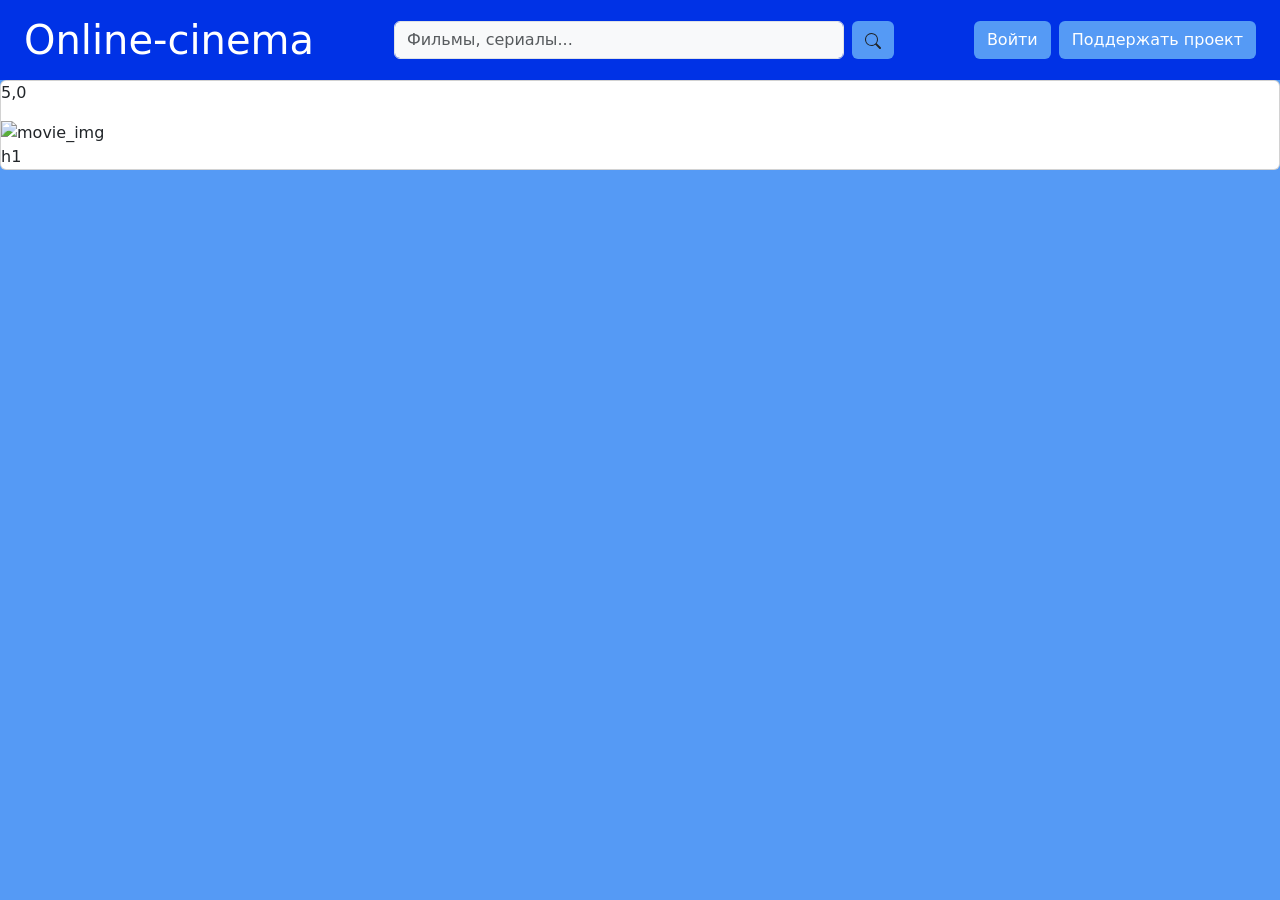
==== Онлайн-кинотеатр/index.html @ 3d927fd5 "Add header" ====
<!DOCTYPE html>
<html lang="ru">

<head>
    <meta charset="UTF-8">
    <meta name="viewport" content="width=device-width, initial-scale=1.0">
    <link href="https://cdn.jsdelivr.net/npm/bootstrap@5.3.3/dist/css/bootstrap.min.css" rel="stylesheet">
    <title>Online-cinema</title>
</head>

<body class="m-0 p-0" style="background-color: #559AF5;">

    <header class="d-flex justify-content-between align-items-center w-100 px-4 py-3" style="background-color: #0032E6;">
        
        <div class="logo">
            <h1 class="text-white mb-0">Online-cinema</h1>
        </div>

        <form class="d-flex gap-2 mx-4 flex-grow-1" style="max-width: 500px;" role="search">
            <input class="form-control bg-light" type="search" 
                   placeholder="Фильмы, сериалы..." aria-label="Search">
            <button class="btn" style="background-color: #559AF5;" type="submit">
                <svg xmlns="http://www.w3.org/2000/svg" width="16" height="16" fill="currentColor" viewBox="0 0 16 16">
                    <path d="M11.742 10.344a6.5 6.5 0 1 0-1.397 1.398h-.001q.044.06.098.115l3.85 3.85a1 1 0 0 0 1.415-1.414l-3.85-3.85a1 1 0 0 0-.115-.1zM12 6.5a5.5 5.5 0 1 1-11 0 5.5 5.5 0 0 1 11 0"/>
                </svg>
            </button>
        </form>

        <div class="d-flex gap-2">
            <button type="button" class="btn" style="background-color: #559AF5; color: white;">Войти</button>
            <button type="button" class="btn" style="background-color: #559AF5; color: white;">Поддержать проект</button>
        </div>

    </header>

    <section class="cards">
        <div class="card">
            <p>5,0</p>
            <img src="movie_img" alt="movie_img">
            h1
        </div>
    </section>

</body>

</html>
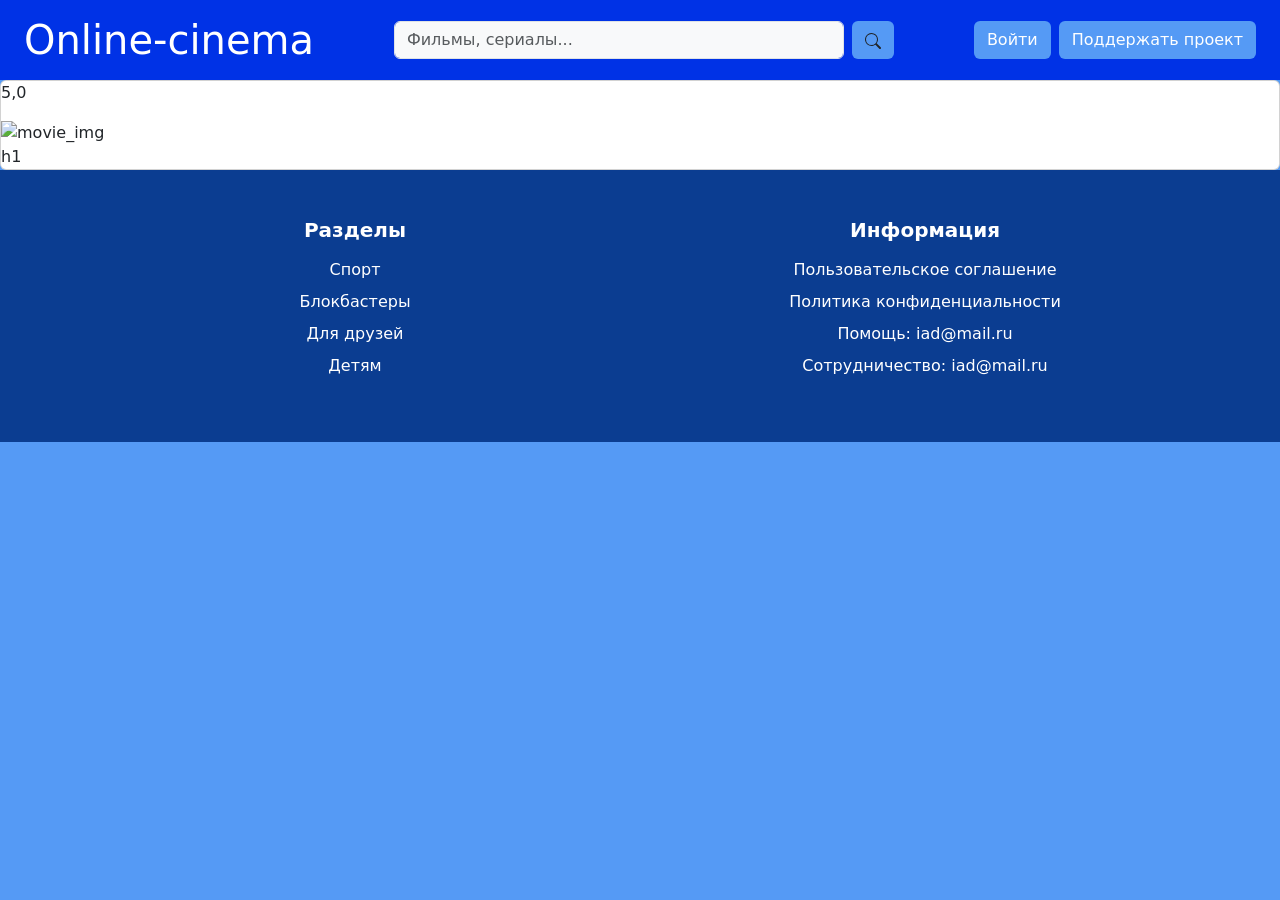
==== commit 3adaaf2e: "Эщкере 228 турбо подвалище Эщкере 228 турбо подвалище" ====
--- a/Онлайн-кинотеатр/index.html
+++ b/Онлайн-кинотеатр/index.html
@@ -5,6 +5,7 @@
     <meta charset="UTF-8">
     <meta name="viewport" content="width=device-width, initial-scale=1.0">
     <link href="https://cdn.jsdelivr.net/npm/bootstrap@5.3.3/dist/css/bootstrap.min.css" rel="stylesheet">
+    <link rel="stylesheet" href="./style/style.css">
     <title>Online-cinema</title>
 </head>
 
@@ -40,7 +41,33 @@
             h1
         </div>
     </section>
+<footer class="custom-footer py-5 mt-auto">
+    <div class="container">
+        <div class="row text-center text-white">
+            <!-- Левая колонка -->
+            <div class="col-md-6 mb-4 mb-md-0">
+                <h5 class="fw-bold mb-3">Разделы</h5>
+                <ul class="list-unstyled">
+                    <li class="mb-2"><a href="#" class="footer-link">Спорт</a></li>
+                    <li class="mb-2"><a href="#" class="footer-link">Блокбастеры</a></li>
+                    <li class="mb-2"><a href="#" class="footer-link">Для друзей</a></li>
+                    <li class="mb-2"><a href="#" class="footer-link">Детям</a></li>
+                </ul>
+            </div>
 
+            <!-- Правая колонка -->
+            <div class="col-md-6">
+                <h5 class="fw-bold mb-3">Информация</h5>
+                <ul class="list-unstyled">
+                    <li class="mb-2"><a href="#" class="footer-link">Пользовательское соглашение</a></li>
+                    <li class="mb-2"><a href="#" class="footer-link">Политика конфиденциальности</a></li>
+                    <li class="mb-2">Помощь: <a href="mailto:iad@mail.ru" class="footer-link">iad@mail.ru</a></li>
+                    <li class="mb-2">Сотрудничество: <a href="mailto:iad@mail.ru" class="footer-link">iad@mail.ru</a></li>
+                </ul>
+            </div>
+        </div>
+    </div>
+</footer>
 </body>
 
 </html>
--- a/Онлайн-кинотеатр/style/style.css
+++ b/Онлайн-кинотеатр/style/style.css
@@ -0,0 +1,14 @@
+.custom-footer {
+    background-color: #0b3d91; 
+}
+
+.footer-link {
+    color: #ffffff;
+    text-decoration: none; 
+    transition: color 0.3s ease; 
+}
+
+.footer-link:hover {
+    color: #cccccc; 
+    text-decoration: underline; 
+}
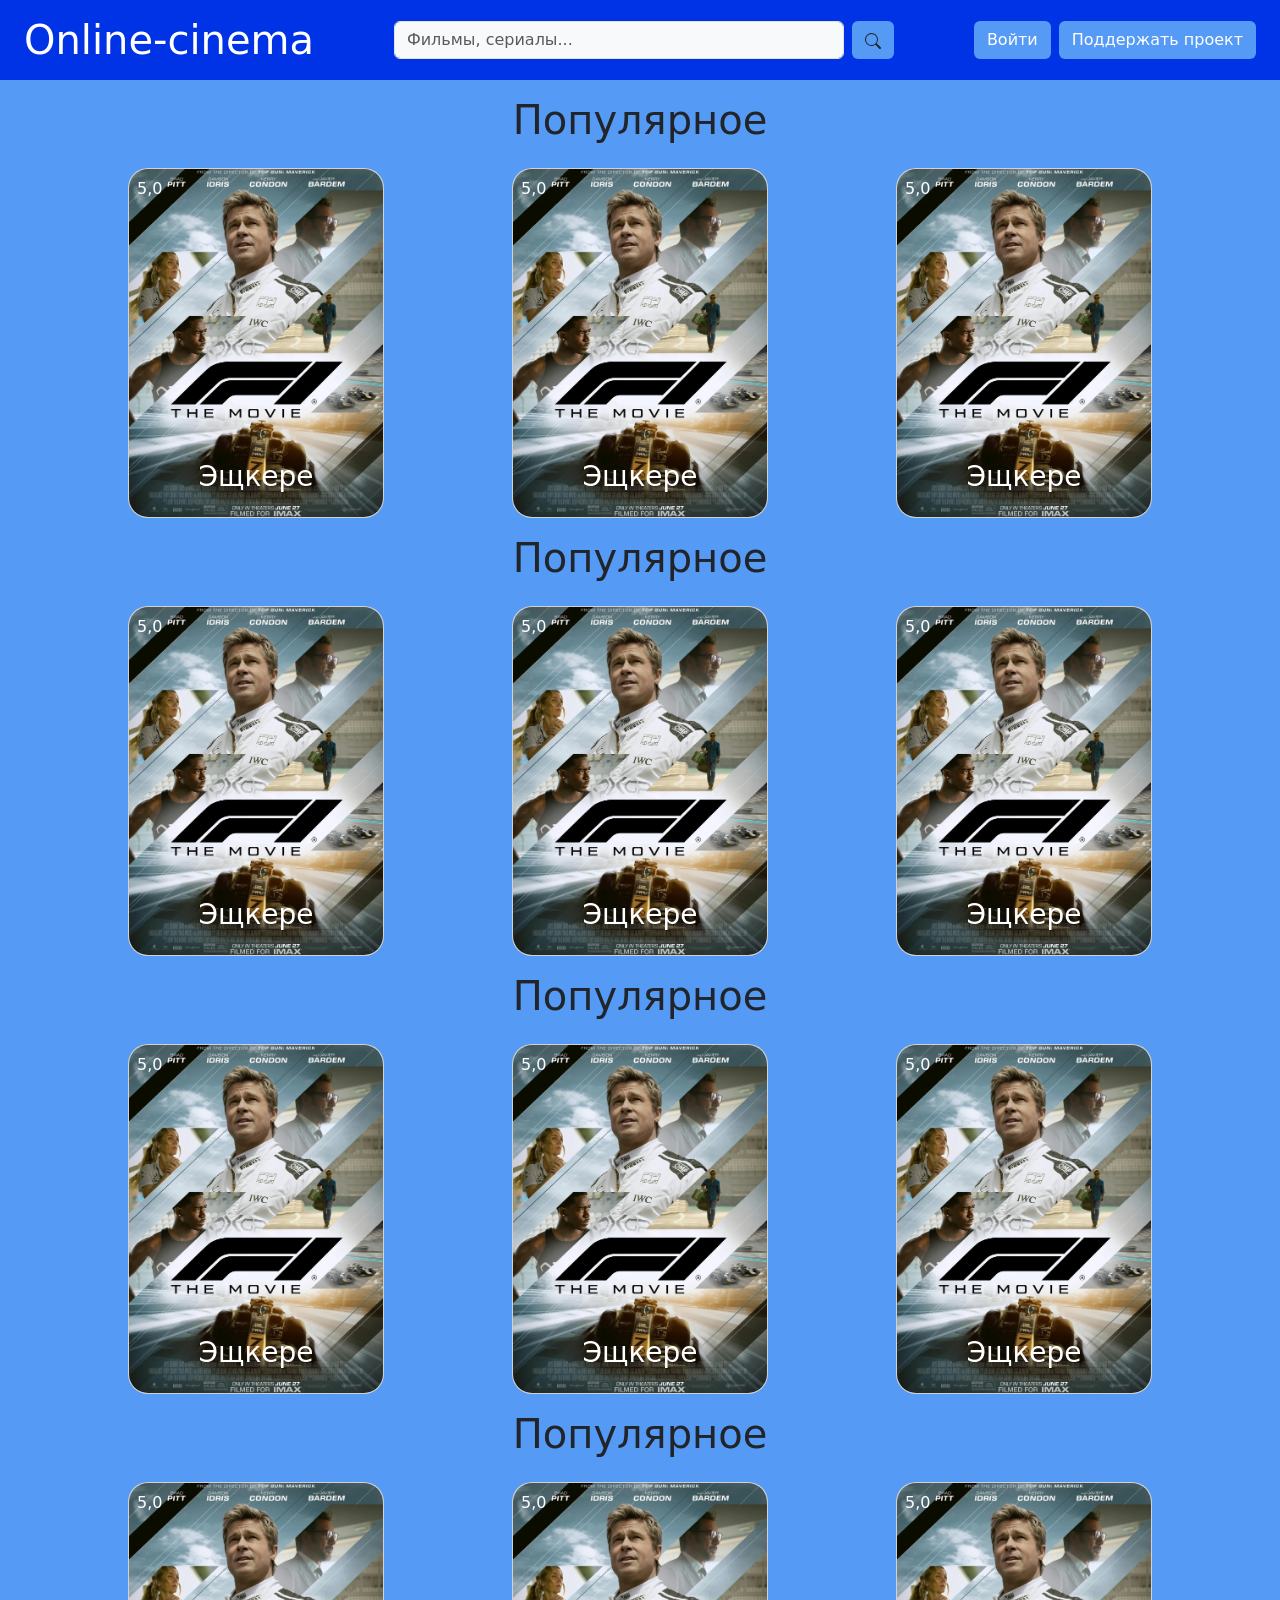
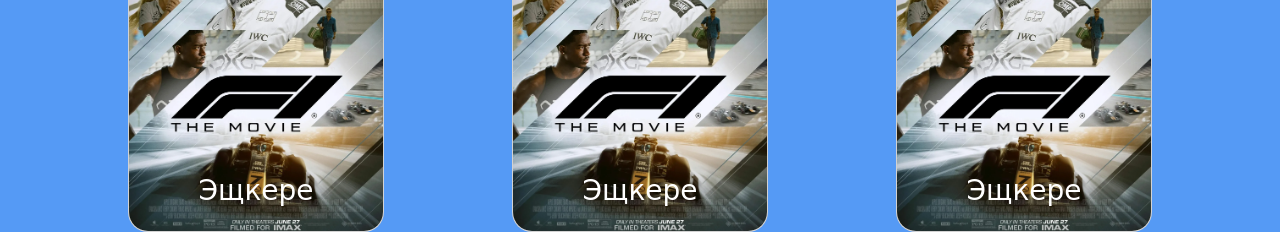
==== commit f16b0199: "Add 4 sections" ====
--- a/Онлайн-кинотеатр/index.html
+++ b/Онлайн-кинотеатр/index.html
@@ -11,63 +11,112 @@
 
 <body class="m-0 p-0" style="background-color: #559AF5;">
 
-    <header class="d-flex justify-content-between align-items-center w-100 px-4 py-3" style="background-color: #0032E6;">
-        
+    <header class="d-flex justify-content-between align-items-center w-100 px-4 py-3"
+        style="background-color: #0032E6;">
+
         <div class="logo">
             <h1 class="text-white mb-0">Online-cinema</h1>
         </div>
 
         <form class="d-flex gap-2 mx-4 flex-grow-1" style="max-width: 500px;" role="search">
-            <input class="form-control bg-light" type="search" 
-                   placeholder="Фильмы, сериалы..." aria-label="Search">
+            <input class="form-control bg-light" type="search" placeholder="Фильмы, сериалы..." aria-label="Search">
             <button class="btn" style="background-color: #559AF5;" type="submit">
                 <svg xmlns="http://www.w3.org/2000/svg" width="16" height="16" fill="currentColor" viewBox="0 0 16 16">
-                    <path d="M11.742 10.344a6.5 6.5 0 1 0-1.397 1.398h-.001q.044.06.098.115l3.85 3.85a1 1 0 0 0 1.415-1.414l-3.85-3.85a1 1 0 0 0-.115-.1zM12 6.5a5.5 5.5 0 1 1-11 0 5.5 5.5 0 0 1 11 0"/>
+                    <path
+                        d="M11.742 10.344a6.5 6.5 0 1 0-1.397 1.398h-.001q.044.06.098.115l3.85 3.85a1 1 0 0 0 1.415-1.414l-3.85-3.85a1 1 0 0 0-.115-.1zM12 6.5a5.5 5.5 0 1 1-11 0 5.5 5.5 0 0 1 11 0" />
                 </svg>
             </button>
         </form>
 
         <div class="d-flex gap-2">
             <button type="button" class="btn" style="background-color: #559AF5; color: white;">Войти</button>
-            <button type="button" class="btn" style="background-color: #559AF5; color: white;">Поддержать проект</button>
+            <button type="button" class="btn" style="background-color: #559AF5; color: white;">Поддержать
+                проект</button>
         </div>
 
     </header>
 
-    <section class="cards">
-        <div class="card">
-            <p>5,0</p>
-            <img src="movie_img" alt="movie_img">
-            h1
+    <section class="Popupal">
+        <h1 class="text-center p-3">Популярное</h1>
+        <div class="d-flex justify-content-evenly">
+            <div class="card">
+                <p class="p-2">5,0</p>
+                <img src="./media/film_1.webp" alt="movie_img">
+                <h3 class="text-center">Эщкере</h3>
+            </div>
+            <div class="card">
+                <p class="p-2">5,0</p>
+                <img src="./media/film_1.webp" alt="movie_img">
+                <h3 class="text-center">Эщкере</h3>
+            </div>
+            <div class="card">
+                <p class="p-2">5,0</p>
+                <img src="./media/film_1.webp" alt="movie_img">
+                <h3 class="text-center">Эщкере</h3>
+            </div>
         </div>
     </section>
-<footer class="custom-footer py-5 mt-auto">
-    <div class="container">
-        <div class="row text-center text-white">
-            <!-- Левая колонка -->
-            <div class="col-md-6 mb-4 mb-md-0">
-                <h5 class="fw-bold mb-3">Разделы</h5>
-                <ul class="list-unstyled">
-                    <li class="mb-2"><a href="#" class="footer-link">Спорт</a></li>
-                    <li class="mb-2"><a href="#" class="footer-link">Блокбастеры</a></li>
-                    <li class="mb-2"><a href="#" class="footer-link">Для друзей</a></li>
-                    <li class="mb-2"><a href="#" class="footer-link">Детям</a></li>
-                </ul>
+    <section class="Top-of-the-week">
+        <h1 class="text-center p-3">Популярное</h1>
+        <div class="d-flex justify-content-evenly">
+            <div class="card">
+                <p class="p-2">5,0</p>
+                <img src="./media/film_1.webp" alt="movie_img">
+                <h3 class="text-center">Эщкере</h3>
             </div>
-
-            <!-- Правая колонка -->
-            <div class="col-md-6">
-                <h5 class="fw-bold mb-3">Информация</h5>
-                <ul class="list-unstyled">
-                    <li class="mb-2"><a href="#" class="footer-link">Пользовательское соглашение</a></li>
-                    <li class="mb-2"><a href="#" class="footer-link">Политика конфиденциальности</a></li>
-                    <li class="mb-2">Помощь: <a href="mailto:iad@mail.ru" class="footer-link">iad@mail.ru</a></li>
-                    <li class="mb-2">Сотрудничество: <a href="mailto:iad@mail.ru" class="footer-link">iad@mail.ru</a></li>
-                </ul>
+            <div class="card">
+                <p class="p-2">5,0</p>
+                <img src="./media/film_1.webp" alt="movie_img">
+                <h3 class="text-center">Эщкере</h3>
+            </div>
+            <div class="card">
+                <p class="p-2">5,0</p>
+                <img src="./media/film_1.webp" alt="movie_img">
+                <h3 class="text-center">Эщкере</h3>
             </div>
         </div>
-    </div>
-</footer>
+    </section>
+    <section class="Top-of-the-month">
+        <h1 class="text-center p-3">Популярное</h1>
+        <div class="d-flex justify-content-evenly">
+            <div class="card">
+                <p class="p-2">5,0</p>
+                <img src="./media/film_1.webp" alt="movie_img">
+                <h3 class="text-center">Эщкере</h3>
+            </div>
+            <div class="card">
+                <p class="p-2">5,0</p>
+                <img src="./media/film_1.webp" alt="movie_img">
+                <h3 class="text-center">Эщкере</h3>
+            </div>
+            <div class="card">
+                <p class="p-2">5,0</p>
+                <img src="./media/film_1.webp" alt="movie_img">
+                <h3 class="text-center">Эщкере</h3>
+            </div>
+        </div>
+    </section>
+    <section class="Most-money">
+        <h1 class="text-center p-3">Популярное</h1>
+        <div class="d-flex justify-content-evenly">
+            <div class="card">
+                <p class="p-2">5,0</p>
+                <img src="./media/film_1.webp" alt="movie_img">
+                <h3 class="text-center">Эщкере</h3>
+            </div>
+            <div class="card">
+                <p class="p-2">5,0</p>
+                <img src="./media/film_1.webp" alt="movie_img">
+                <h3 class="text-center">Эщкере</h3>
+            </div>
+            <div class="card">
+                <p class="p-2">5,0</p>
+                <img src="./media/film_1.webp" alt="movie_img">
+                <h3 class="text-center">Эщкере</h3>
+            </div>
+        </div>
+    </section>
+
 </body>
 
 </html>
--- a/Онлайн-кинотеатр/style/style.css
+++ b/Онлайн-кинотеатр/style/style.css
@@ -1,14 +1,31 @@
-.custom-footer {
-    background-color: #0b3d91; 
-}
-
-.footer-link {
-    color: #ffffff;
-    text-decoration: none; 
-    transition: color 0.3s ease; 
-}
-
-.footer-link:hover {
-    color: #cccccc; 
-    text-decoration: underline; 
+.card {
+    width: 20%;
+    height: 350px;
+    display: flex;
+    flex-direction: column;
+    border-radius: 20px;
+    position: relative;
+    overflow: hidden;
+}
+.card img {
+    position: absolute;
+    inset: 0;
+    width: 100%;
+    height: 100%;
+    object-fit: cover;
+    z-index: 0;
+}
+.card p {
+    position: relative;
+    z-index: 1;
+    color: #fff;
+}
+.card h3 {
+    position: relative;
+    z-index: 1;
+    overflow: hidden;
+    margin-top: auto;
+    padding: 0 10px 15px;
+    color: #fff;
+    text-align: center;
 }
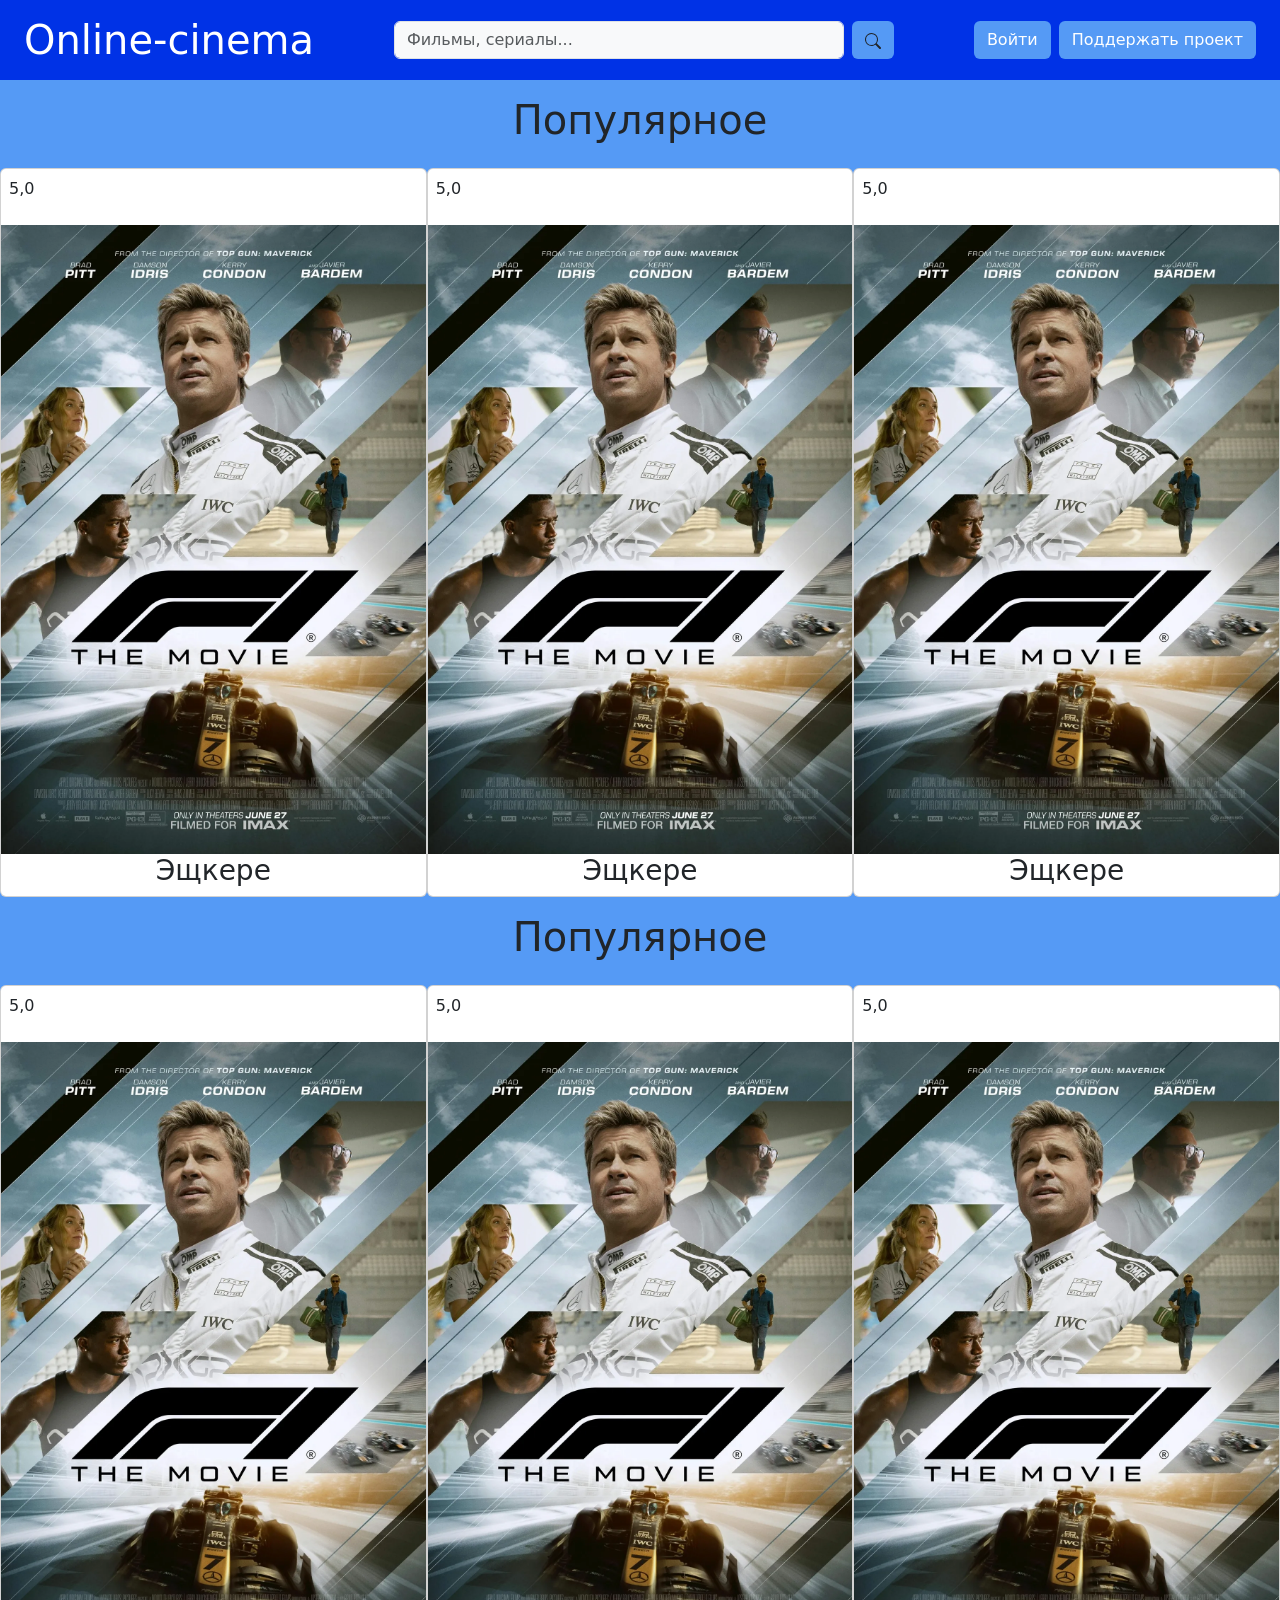
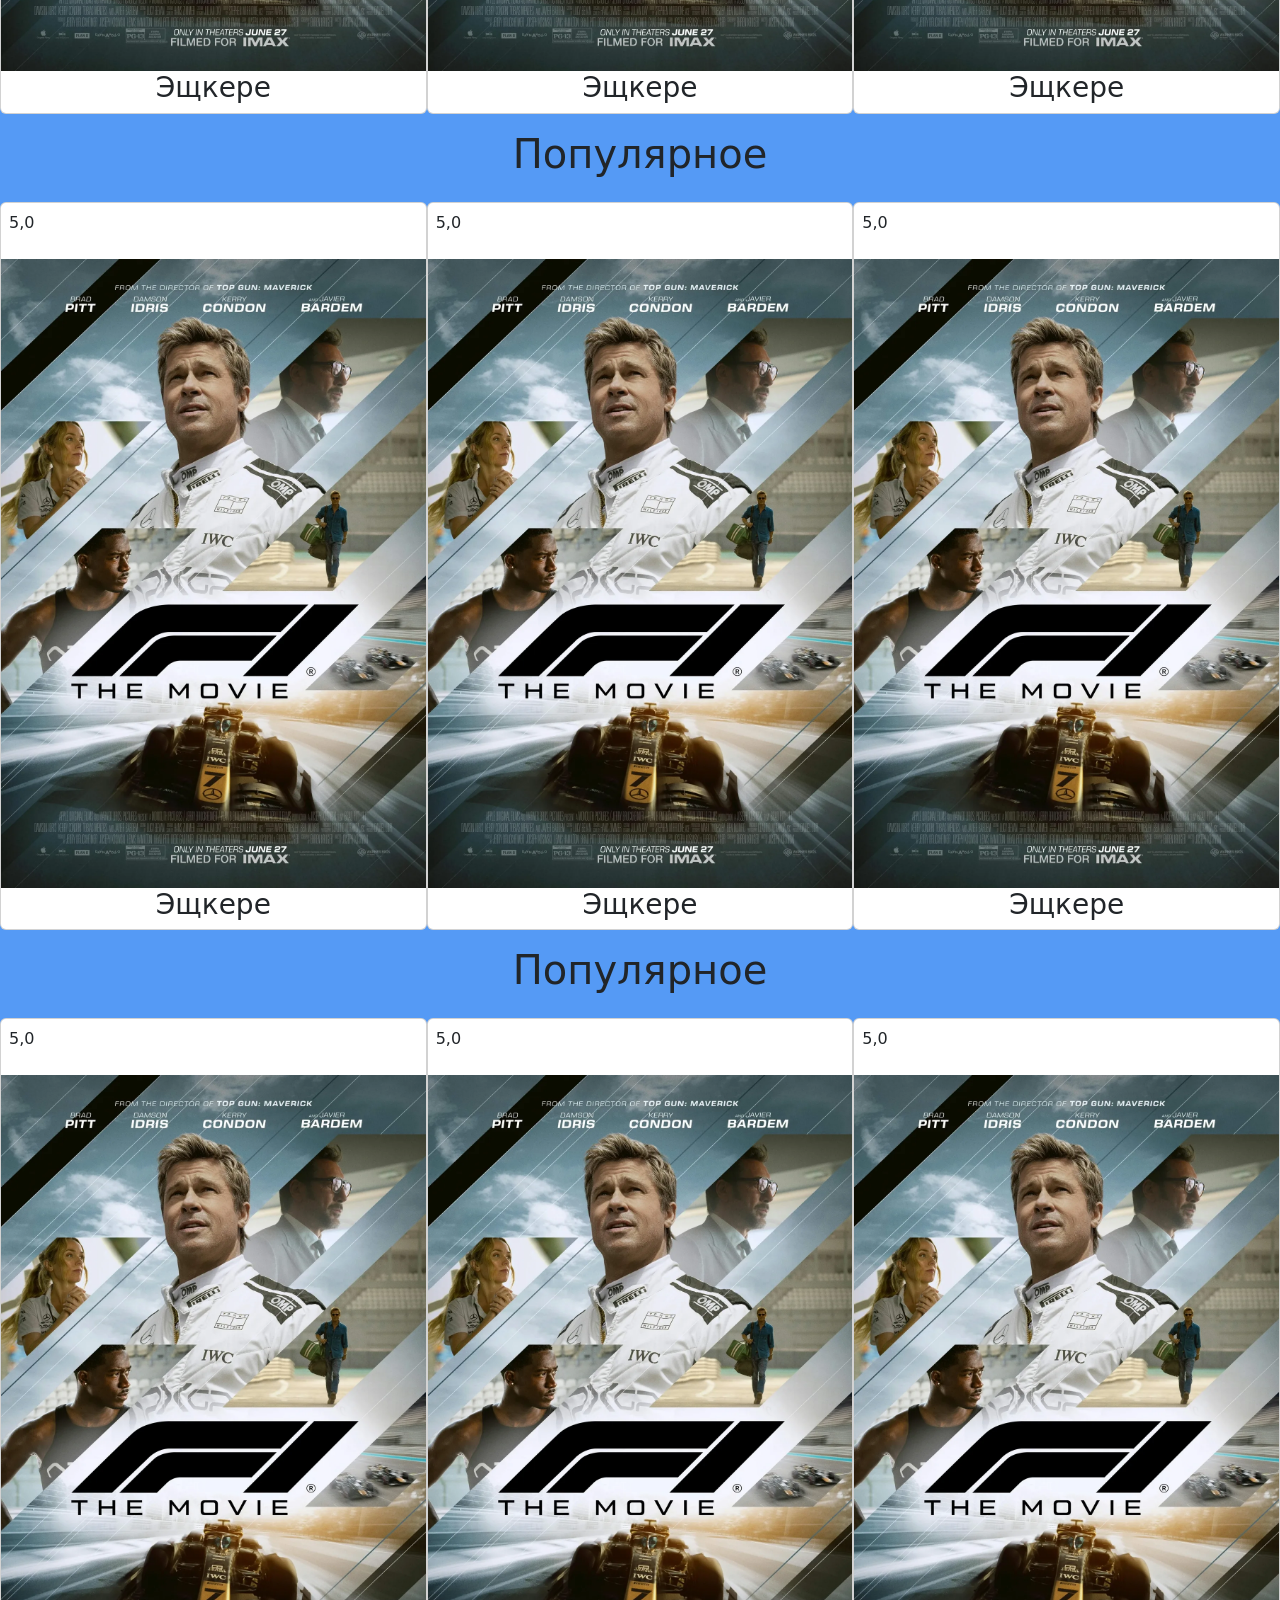
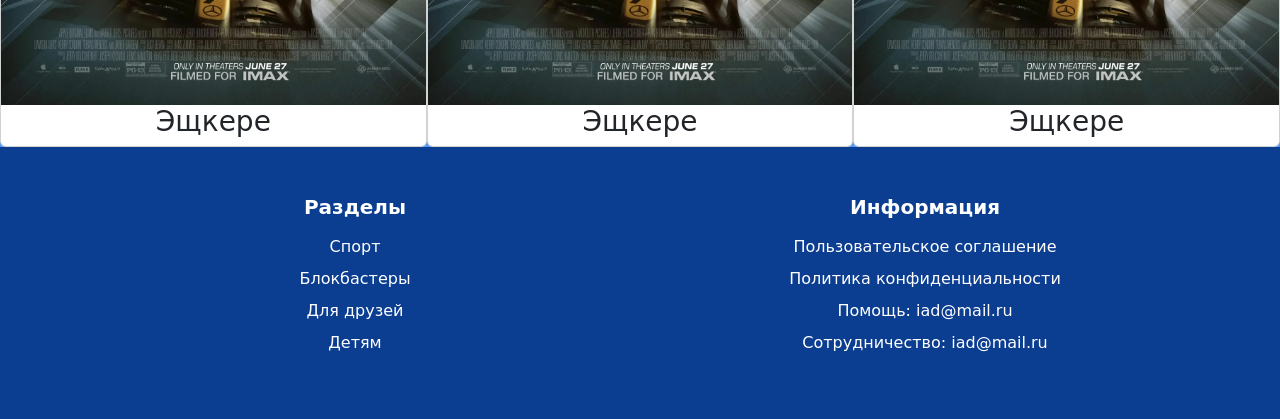
==== commit ad7cc552: "Merge branch 'Develop' into footer" ====
--- a/Онлайн-кинотеатр/index.html
+++ b/Онлайн-кинотеатр/index.html
@@ -116,7 +116,33 @@
             </div>
         </div>
     </section>
+<footer class="custom-footer py-5 mt-auto">
+    <div class="container">
+        <div class="row text-center text-white">
+            <!-- Левая колонка -->
+            <div class="col-md-6 mb-4 mb-md-0">
+                <h5 class="fw-bold mb-3">Разделы</h5>
+                <ul class="list-unstyled">
+                    <li class="mb-2"><a href="#" class="footer-link">Спорт</a></li>
+                    <li class="mb-2"><a href="#" class="footer-link">Блокбастеры</a></li>
+                    <li class="mb-2"><a href="#" class="footer-link">Для друзей</a></li>
+                    <li class="mb-2"><a href="#" class="footer-link">Детям</a></li>
+                </ul>
+            </div>
 
+            <!-- Правая колонка -->
+            <div class="col-md-6">
+                <h5 class="fw-bold mb-3">Информация</h5>
+                <ul class="list-unstyled">
+                    <li class="mb-2"><a href="#" class="footer-link">Пользовательское соглашение</a></li>
+                    <li class="mb-2"><a href="#" class="footer-link">Политика конфиденциальности</a></li>
+                    <li class="mb-2">Помощь: <a href="mailto:iad@mail.ru" class="footer-link">iad@mail.ru</a></li>
+                    <li class="mb-2">Сотрудничество: <a href="mailto:iad@mail.ru" class="footer-link">iad@mail.ru</a></li>
+                </ul>
+            </div>
+        </div>
+    </div>
+</footer>
 </body>
 
 </html>
--- a/Онлайн-кинотеатр/style/style.css
+++ b/Онлайн-кинотеатр/style/style.css
@@ -1,31 +1,44 @@
-.card {
-    width: 20%;
-    height: 350px;
-    display: flex;
-    flex-direction: column;
-    border-radius: 20px;
-    position: relative;
-    overflow: hidden;
-}
-.card img {
-    position: absolute;
-    inset: 0;
-    width: 100%;
-    height: 100%;
-    object-fit: cover;
-    z-index: 0;
-}
-.card p {
-    position: relative;
-    z-index: 1;
-    color: #fff;
-}
-.card h3 {
-    position: relative;
-    z-index: 1;
-    overflow: hidden;
-    margin-top: auto;
-    padding: 0 10px 15px;
-    color: #fff;
-    text-align: center;
+.custom-footer {
+    background-color: #0b3d91; 
+}
+
+.footer-link {
+    color: #ffffff;
+    text-decoration: none; 
+    transition: color 0.3s ease; 
+}
+
+.footer-link:hover {
+    color: #cccccc; 
+    text-decoration: underline; 
+.card {
+    width: 20%;
+    height: 350px;
+    display: flex;
+    flex-direction: column;
+    border-radius: 20px;
+    position: relative;
+    overflow: hidden;
+}
+.card img {
+    position: absolute;
+    inset: 0;
+    width: 100%;
+    height: 100%;
+    object-fit: cover;
+    z-index: 0;
+}
+.card p {
+    position: relative;
+    z-index: 1;
+    color: #fff;
+}
+.card h3 {
+    position: relative;
+    z-index: 1;
+    overflow: hidden;
+    margin-top: auto;
+    padding: 0 10px 15px;
+    color: #fff;
+    text-align: center;
 }
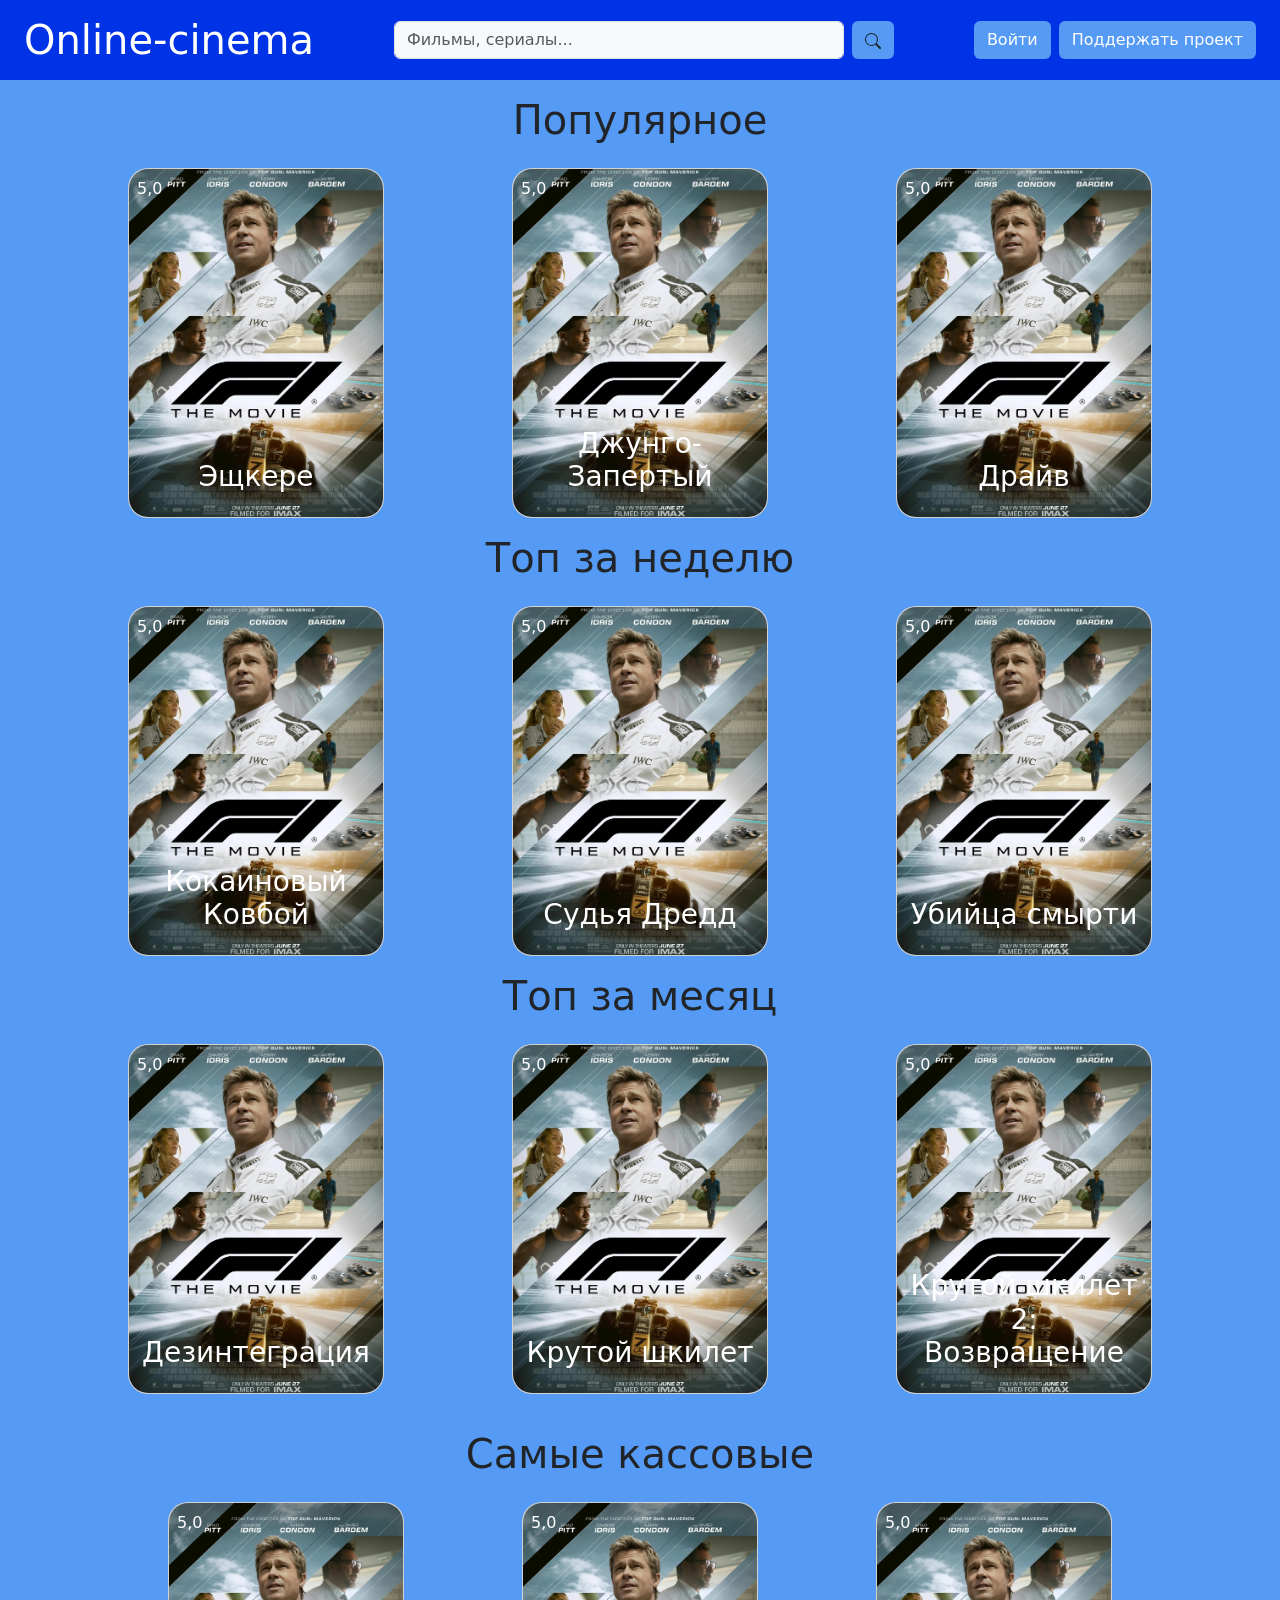
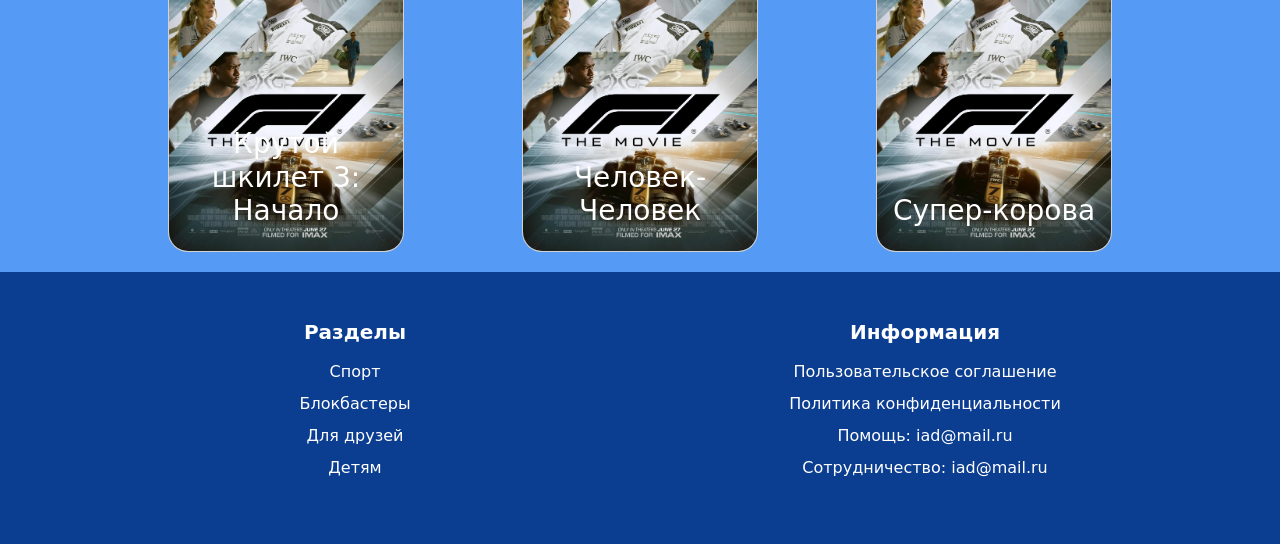
==== commit f86df724: "ФиналОчка Домдоромдором родился как-то я" ====
--- a/Онлайн-кинотеатр/index.html
+++ b/Онлайн-кинотеатр/index.html
@@ -47,72 +47,72 @@
             <div class="card">
                 <p class="p-2">5,0</p>
                 <img src="./media/film_1.webp" alt="movie_img">
-                <h3 class="text-center">Эщкере</h3>
+                <h3 class="text-center">Джунго-Запертый</h3>
             </div>
             <div class="card">
                 <p class="p-2">5,0</p>
                 <img src="./media/film_1.webp" alt="movie_img">
-                <h3 class="text-center">Эщкере</h3>
+                <h3 class="text-center">Драйв</h3>
             </div>
         </div>
     </section>
     <section class="Top-of-the-week">
-        <h1 class="text-center p-3">Популярное</h1>
+        <h1 class="text-center p-3">Топ за неделю</h1>
         <div class="d-flex justify-content-evenly">
             <div class="card">
                 <p class="p-2">5,0</p>
                 <img src="./media/film_1.webp" alt="movie_img">
-                <h3 class="text-center">Эщкере</h3>
+                <h3 class="text-center">Кокаиновый Ковбой</h3>
             </div>
             <div class="card">
                 <p class="p-2">5,0</p>
                 <img src="./media/film_1.webp" alt="movie_img">
-                <h3 class="text-center">Эщкере</h3>
+                <h3 class="text-center">Судья Дредд</h3>
             </div>
             <div class="card">
                 <p class="p-2">5,0</p>
                 <img src="./media/film_1.webp" alt="movie_img">
-                <h3 class="text-center">Эщкере</h3>
+                <h3 class="text-center">Убийца смырти</h3>
             </div>
         </div>
     </section>
     <section class="Top-of-the-month">
-        <h1 class="text-center p-3">Популярное</h1>
+        <h1 class="text-center p-3">Топ за месяц</h1>
         <div class="d-flex justify-content-evenly">
             <div class="card">
                 <p class="p-2">5,0</p>
                 <img src="./media/film_1.webp" alt="movie_img">
-                <h3 class="text-center">Эщкере</h3>
+                <h3 class="text-center">Дезинтеграция</h3>
             </div>
             <div class="card">
                 <p class="p-2">5,0</p>
                 <img src="./media/film_1.webp" alt="movie_img">
-                <h3 class="text-center">Эщкере</h3>
+                <h3 class="text-center">Крутой шкилет</h3>
             </div>
             <div class="card">
                 <p class="p-2">5,0</p>
                 <img src="./media/film_1.webp" alt="movie_img">
-                <h3 class="text-center">Эщкере</h3>
+                <h3 class="text-center">Крутой шкилет 2: Возвращение</h3>
             </div>
         </div>
     </section>
     <section class="Most-money">
-        <h1 class="text-center p-3">Популярное</h1>
+        <h1 class="text-center p-3"> Самые кассовые</h1>
         <div class="d-flex justify-content-evenly">
             <div class="card">
                 <p class="p-2">5,0</p>
                 <img src="./media/film_1.webp" alt="movie_img">
-                <h3 class="text-center">Эщкере</h3>
+                <h3 class="text-center">Крутой шкилет 3: Начало</h3>
             </div>
             <div class="card">
                 <p class="p-2">5,0</p>
                 <img src="./media/film_1.webp" alt="movie_img">
-                <h3 class="text-center">Эщкере</h3>
+                <h3 class="text-center">Человек-Человек</h3>
             </div>
             <div class="card">
                 <p class="p-2">5,0</p>
                 <img src="./media/film_1.webp" alt="movie_img">
-                <h3 class="text-center">Эщкере</h3>
+                <h3 class="text-center">Супер-корова</h3>
             </div>
         </div>
     </section>
--- a/Онлайн-кинотеатр/style/style.css
+++ b/Онлайн-кинотеатр/style/style.css
@@ -11,6 +11,7 @@
 .footer-link:hover {
     color: #cccccc; 
     text-decoration: underline; 
+}
 .card {
     width: 20%;
     height: 350px;
@@ -41,4 +42,8 @@
     padding: 0 10px 15px;
     color: #fff;
     text-align: center;
+}
+
+.Most-money{
+    padding: 20px 50px;
 }
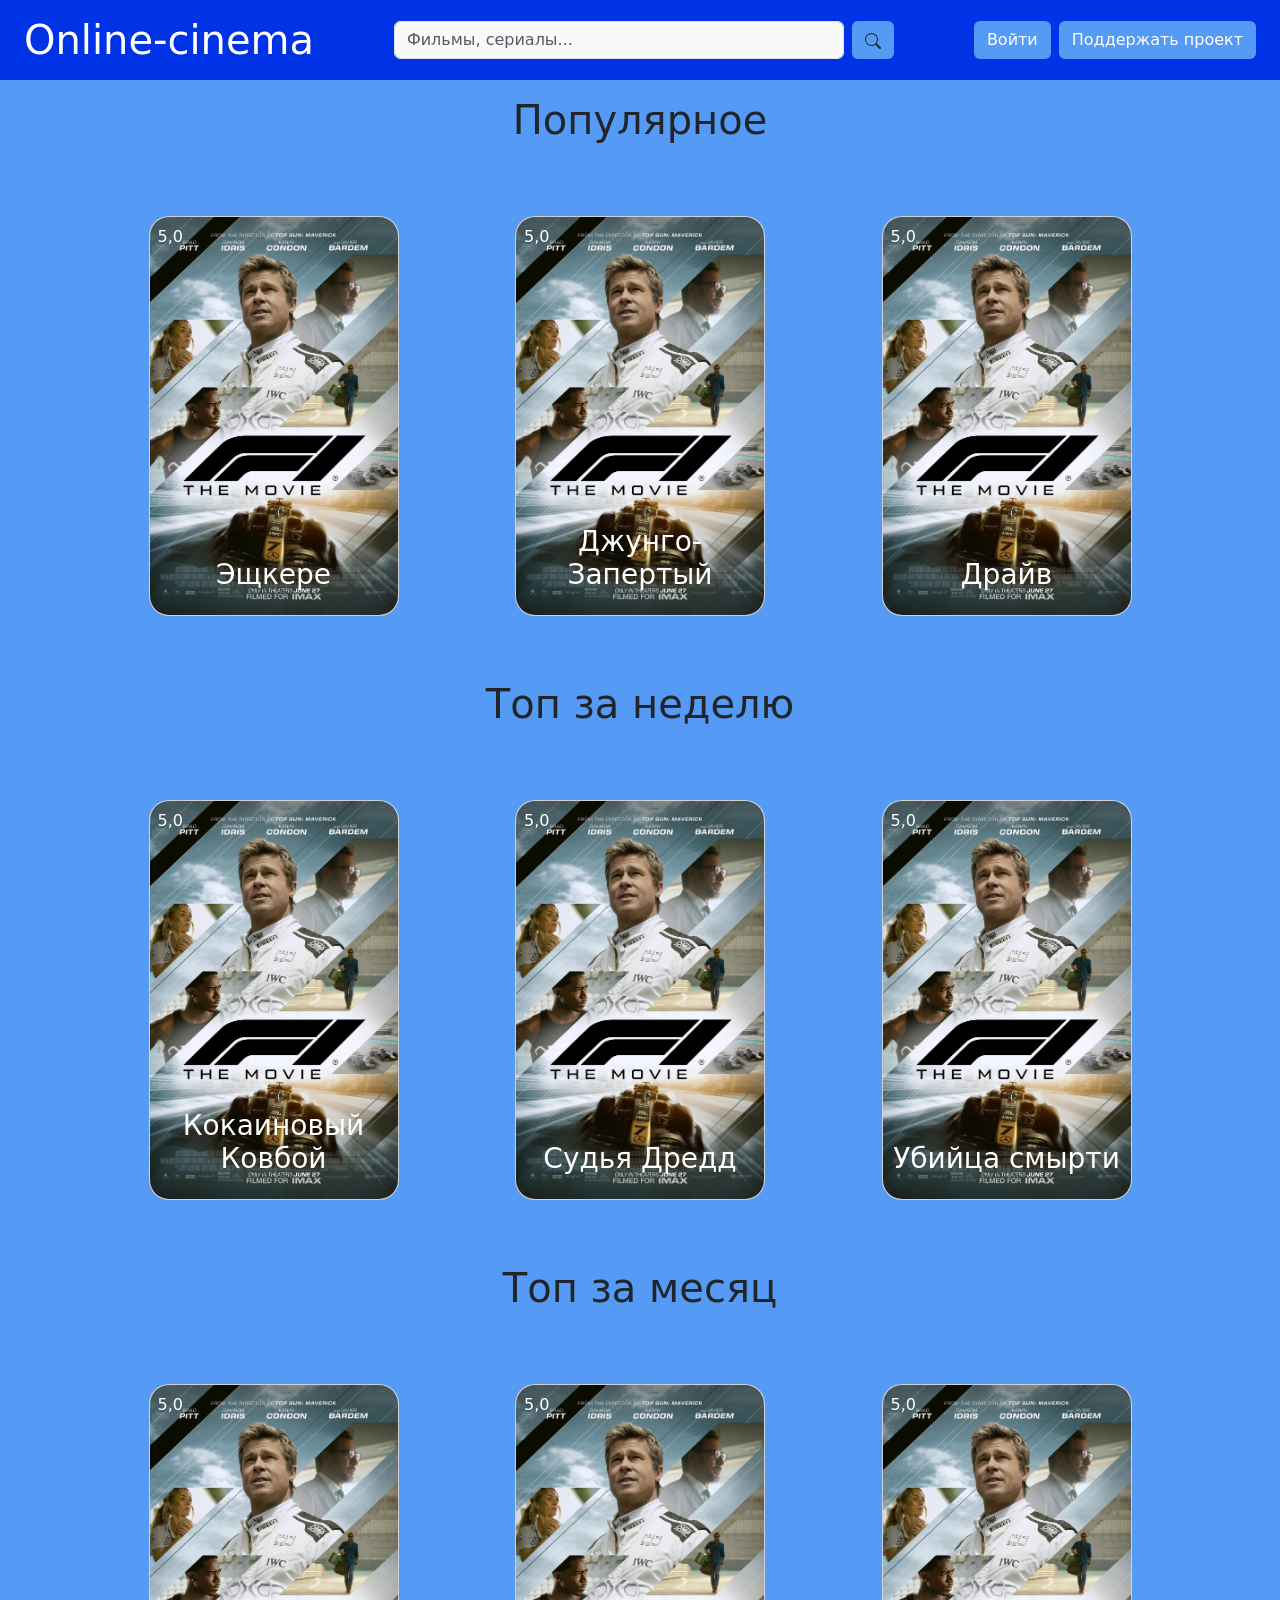
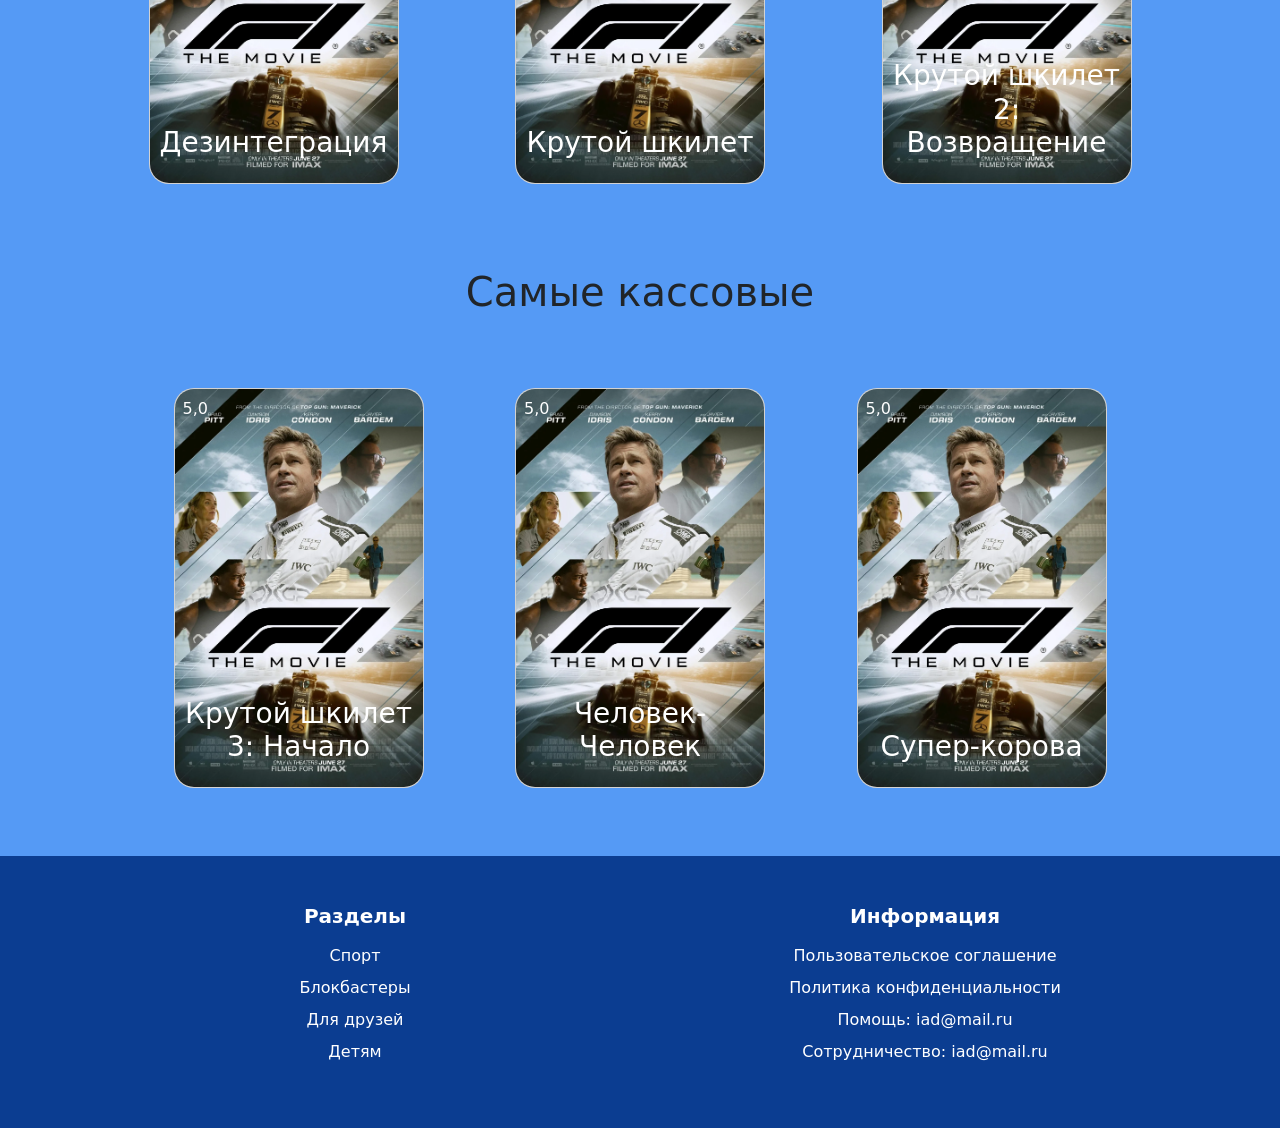
==== commit b0135d50: "Adaptation" ====
--- a/Онлайн-кинотеатр/index.html
+++ b/Онлайн-кинотеатр/index.html
@@ -11,7 +11,7 @@
 
 <body class="m-0 p-0" style="background-color: #559AF5;">
 
-    <header class="d-flex justify-content-between align-items-center w-100 px-4 py-3"
+    <header class="d-flex justify-content-between align-items-center w-100 px-4 py-3 flex-column flex-lg-row gap-3"
         style="background-color: #0032E6;">
 
         <div class="logo">
@@ -38,7 +38,7 @@
 
     <section class="Popupal">
         <h1 class="text-center p-3">Популярное</h1>
-        <div class="d-flex justify-content-evenly">
+        <div class="d-flex justify-content-evenly flex-column flex-lg-row align-items-center gap-3 p-5">
             <div class="card">
                 <p class="p-2">5,0</p>
                 <img src="./media/film_1.webp" alt="movie_img">
@@ -58,7 +58,7 @@
     </section>
     <section class="Top-of-the-week">
         <h1 class="text-center p-3">Топ за неделю</h1>
-        <div class="d-flex justify-content-evenly">
+        <div class="d-flex justify-content-evenly flex-column flex-lg-row align-items-center gap-3 p-5">
             <div class="card">
                 <p class="p-2">5,0</p>
                 <img src="./media/film_1.webp" alt="movie_img">
@@ -78,7 +78,7 @@
     </section>
     <section class="Top-of-the-month">
         <h1 class="text-center p-3">Топ за месяц</h1>
-        <div class="d-flex justify-content-evenly">
+        <div class="d-flex justify-content-evenly flex-column flex-lg-row align-items-center gap-3 p-5">
             <div class="card">
                 <p class="p-2">5,0</p>
                 <img src="./media/film_1.webp" alt="movie_img">
@@ -98,7 +98,7 @@
     </section>
     <section class="Most-money">
         <h1 class="text-center p-3"> Самые кассовые</h1>
-        <div class="d-flex justify-content-evenly">
+        <div class="d-flex justify-content-evenly flex-column flex-lg-row align-items-center gap-3 p-5">
             <div class="card">
                 <p class="p-2">5,0</p>
                 <img src="./media/film_1.webp" alt="movie_img">
--- a/Онлайн-кинотеатр/style/style.css
+++ b/Онлайн-кинотеатр/style/style.css
@@ -1,49 +1,49 @@
-.custom-footer {
-    background-color: #0b3d91; 
-}
-
-.footer-link {
-    color: #ffffff;
-    text-decoration: none; 
-    transition: color 0.3s ease; 
-}
-
-.footer-link:hover {
-    color: #cccccc; 
-    text-decoration: underline; 
-}
-.card {
-    width: 20%;
-    height: 350px;
-    display: flex;
-    flex-direction: column;
-    border-radius: 20px;
-    position: relative;
-    overflow: hidden;
-}
-.card img {
-    position: absolute;
-    inset: 0;
-    width: 100%;
-    height: 100%;
-    object-fit: cover;
-    z-index: 0;
-}
-.card p {
-    position: relative;
-    z-index: 1;
-    color: #fff;
-}
-.card h3 {
-    position: relative;
-    z-index: 1;
-    overflow: hidden;
-    margin-top: auto;
-    padding: 0 10px 15px;
-    color: #fff;
-    text-align: center;
-}
-
-.Most-money{
-    padding: 20px 50px;
+.custom-footer {
+    background-color: #0b3d91; 
+}
+
+.footer-link {
+    color: #ffffff;
+    text-decoration: none; 
+    transition: color 0.3s ease; 
+}
+
+.footer-link:hover {
+    color: #cccccc; 
+    text-decoration: underline; 
+}
+.card {
+    width: 250px;
+    height: 400px;
+    display: flex;
+    flex-direction: column;
+    border-radius: 20px;
+    position: relative;
+    overflow: hidden;
+}
+.card img {
+    position: absolute;
+    inset: 0;
+    width: 100%;
+    height: 100%;
+    object-fit: cover;
+    z-index: 0;
+}
+.card p {
+    position: relative;
+    z-index: 1;
+    color: #fff;
+}
+.card h3 {
+    position: relative;
+    z-index: 1;
+    overflow: hidden;
+    margin-top: auto;
+    padding: 0 10px 15px;
+    color: #fff;
+    text-align: center;
+}
+
+.Most-money{
+    padding: 20px 50px;
 }
